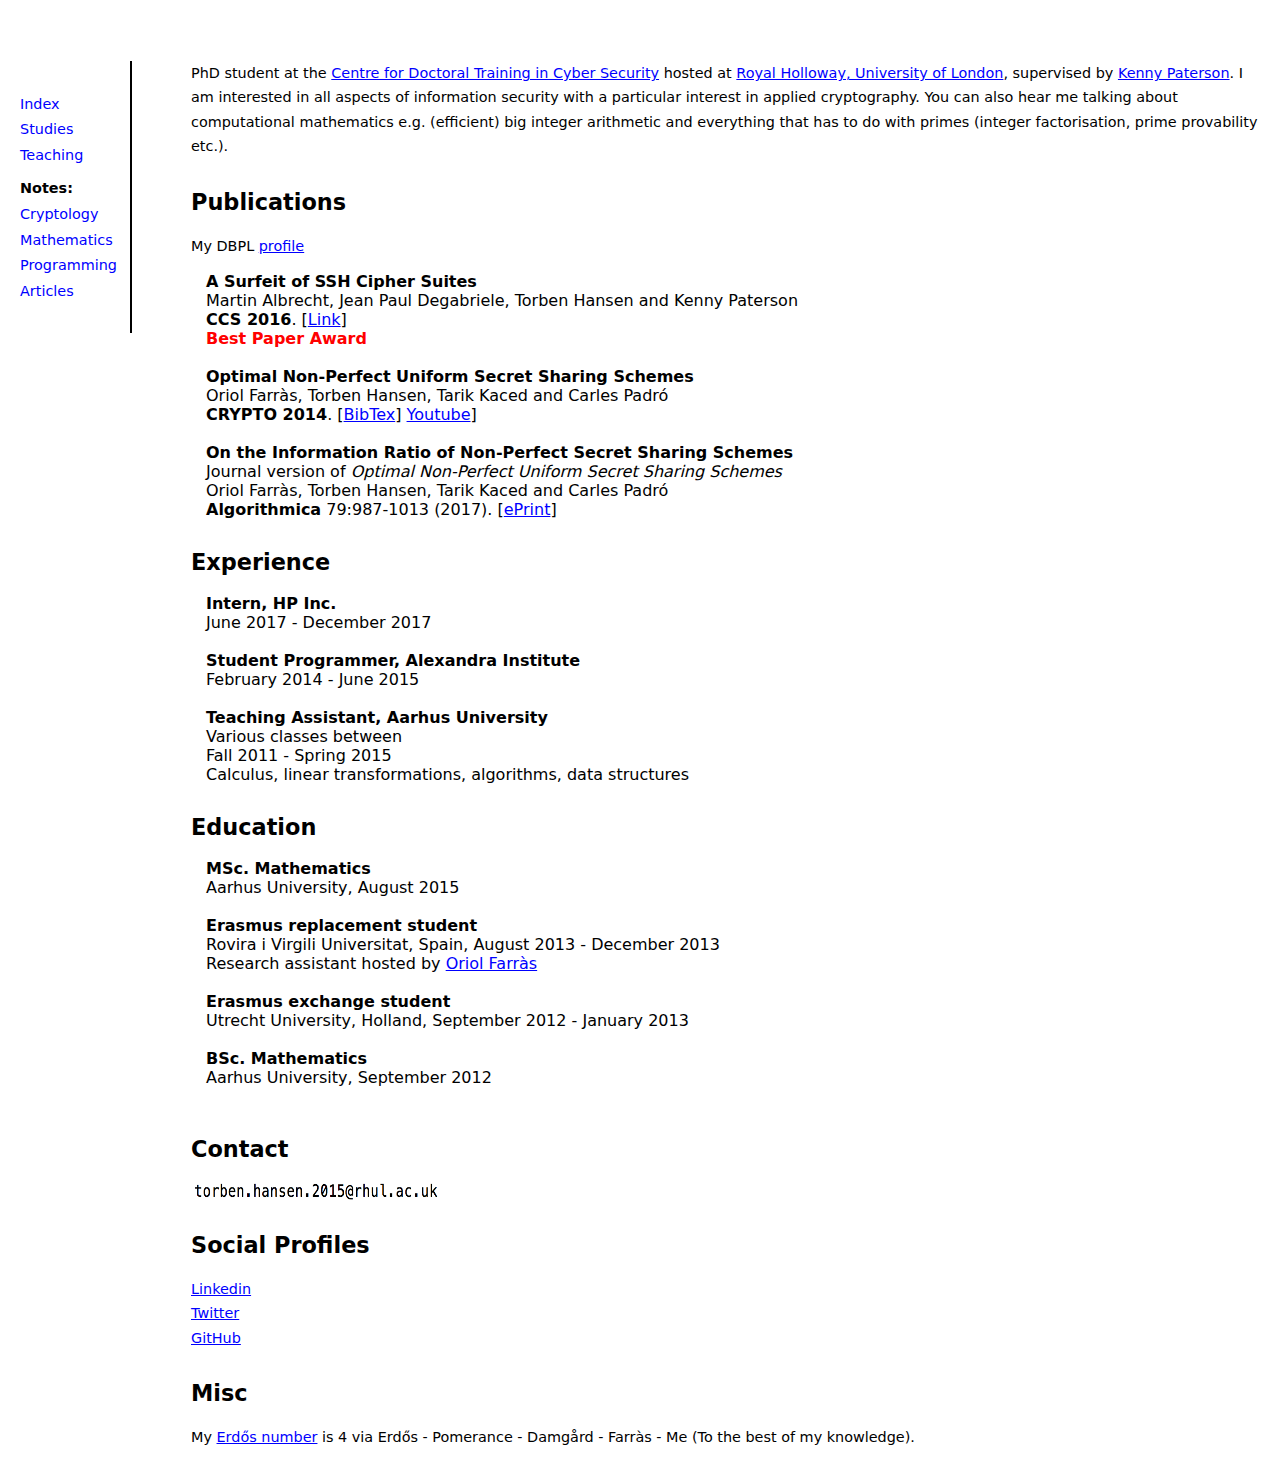
==== index.html @ 02009a63 "Hopefully this works" ====
<!DOCTYPE HTML PUBLIC "-//W3C//DTD HTML 4.01 Transitional//EN">
<html>
<head>
	<title>
		Torben Hansen
	</title>
	<meta name="keywords" content="Torben Hansen, Cryptology, Aarhus University, Mathematics"/>
	<meta http-equiv="content-type" content="text/html; charset=utf-8">
	<meta name="viewport" content="width=device-width, initial-scale=1">
	<meta http-equiv="content-type" content="text/html; charset=utf-8" />
	<link rel="stylesheet" href="style.css">
</head>

<body text="black" link="blue" vlink="blue"> 
	<table width="100%">
		<tr>
		<td  algin="center"><center><h1></h1>
		</center>
		<br>
		<br>
		</td>
		</tr>
		</table>
		<table style="border:0;" valign="top" width="100%"" cellpadding="9" cellspacing="0" bgcolor="#ffffff">
		<tr>
		<td id="navig" width="1%" style="border-right:0;border-left:0;border-top:0;border-bottom:0;" valign="top">
		<div class=navig>
		<table  style="border-right: 2px solid #000000;padding-right: 10px">
		<td><br></td>
		<tr><td nowrap><b> </b></td></tr>
		<tr><td nowrap><a href="./index.html">Index</a></td></tr>
		<tr><td nowrap><a href="./studies.html">Studies</a></td></tr>
		<tr><td nowrap><a href="./teaching.html">Teaching</a></td></tr>
		<tr><td nowrap></td></tr>
		<tr><td nowrap></td></tr>
		<tr><td nowrap><b>Notes:</b></td></tr>
		<tr><td nowrap><a href="./cryptology.html">Cryptology</a></td></tr>
		<tr><td nowrap><a href="./mathematics.html">Mathematics</a></td></tr>
		<tr><td nowrap><a href="./programming.html">Programming</a></td></tr>
		<tr><td nowrap><a href="./articles.html">Articles</a></td></tr>
		<tr></tr>
		<td><br></td>
		</table>
		</div>
		</td>
		<td id="content" style="border-left:0;border-right:0;border-top:0;border-bottom:0;padding-left:50px;" valign="top" bgcolor="#ffffff">
		<p>
			PhD student at the <a href="https://royalholloway.ac.uk/isg/cybersecuritycdt/">Centre for Doctoral Training in Cyber Security</a> hosted at <a href="https://royalholloway.ac.uk">Royal Holloway, University of London</a>, supervised by <a href="http://isg.rhul.ac.uk/~kp/">Kenny Paterson</a>. I am interested in all aspects of 
			information security with a particular interest in applied cryptography. You can also hear me talking about computational mathematics e.g. (efficient) big integer arithmetic and everything that has to do with primes (integer factorisation, prime provability etc.). 
		</p>
		<h2 id="pad">Publications</h2>
		<p>
			My DBPL <a href="http://dblp.uni-trier.de/pers/hd/h/Hansen:Torben_Brandt">profile</a> <br>
			<dt><strong>A Surfeit of SSH Cipher Suites</strong></dt>
			<dt>Martin Albrecht, Jean Paul Degabriele, Torben Hansen and Kenny Paterson</dt> 
			<dt><strong>CCS 2016</strong>. [<a href="http://isg.rhul.ac.uk/~kp/surfeit.pdf">Link</a>]</dt>
			<dt><font color="red"><strong red>Best Paper Award</strong></font></dt><br>
			<dt><strong>Optimal Non-Perfect Uniform Secret Sharing Schemes</strong></dt>
			<dt>Oriol Farr&#224;s, Torben Hansen, Tarik Kaced and Carles Padr&#243;</dt> 
			<dt><strong>CRYPTO 2014</strong>. [<a href="crypto_FarrasHKP14.bib">BibTex</a>] <a href="https://youtube.com/watch?v=5UGLZJiiarE">Youtube</a>]</dt><br>
			<dt><strong>On the Information Ratio of Non-Perfect Secret Sharing Schemes</strong></dt>
			<dt>Journal version of <em>Optimal Non-Perfect Uniform Secret Sharing Schemes</em>
			<dt>Oriol Farr&#224;s, Torben Hansen, Tarik Kaced and Carles Padr&#243;</dt> 
			<dt><strong>Algorithmica</strong> 79:987-1013 (2017). [<a href="http://eprint.iacr.org/2014/124">ePrint</a>]</dt>
		</p>      


		<h2 id="pad">Experience</h2>
		<p>
			<dt><strong>Intern, HP Inc.</strong></dt> 
			<dt>June 2017 - December 2017</dt>
			<br>
			<dt><strong>Student Programmer, Alexandra Institute</strong></dt>
			<dt>February 2014 - June 2015</dt>
			<br>
			<dt><strong>Teaching Assistant, Aarhus University</strong></dt>
			<dt>Various classes between</dt> 
			<dt>Fall 2011 - Spring 2015</dt>
			<dt>Calculus, linear transformations, algorithms, data structures</dt>
		</p>

		<h2 id="pad">Education</h2>
		<p>
			<dt><strong>MSc. Mathematics</strong></dt>
			<dt>Aarhus University, August 2015</dt><br>
			<dt><strong>Erasmus replacement student</strong></dt>
			<dt>Rovira i Virgili Universitat, Spain, August 2013 - December 2013</dt>
			<dt>Research assistant hosted by <a href="https://sites.google.com/site/oriolfv/">Oriol Farr&#224;s</a></dt><br>
			<dt><strong>Erasmus exchange student</strong></dt>
			<dt>Utrecht University, Holland, September 2012 - January 2013</dt><br>
			<dt><strong>BSc. Mathematics</strong></dt>
			<dt>Aarhus University, September 2012</dt><br>
		</p>

		<h2 id="pad">Contact</h2>
		<p>  
			<img src="mail.png" width = "250" height = "22"> <br>
		</p>
		
		<h2 id="pad">Social Profiles</h2>
		<p>
			<a href="https://linkedin.com/in/torbenbrandthansen">Linkedin</a><br>
			<a href="https://twitter.com/n_tbh">Twitter</a><br>
			<a href="https://github.com/himsen">GitHub</a>
		<p>

		<h2 id="pad">Misc</h2>
		<p>
			My <a href="http://en.wikipedia.org/wiki/Erd%C5%91s_number">Erd&#337;s number</a> is 4	 via Erd&#337;s - Pomerance - Damg&aring;rd - Farr&#224;s - Me (To the best of my knowledge).<br>
		</p>

		</tr>
	</table>
</body>
</html>
---- style.css ----
dt{padding-left:15px;}
#pad{margin-top:30px;}
body{font-family:DejaVu Sans,sans-serif,droid sans,arial;font-size:1em} 
h1{font-size:1.7em;}
h2{font-size:1.4em;}
h3{font-size:1.1em;}
p{font-size:0.9em;line-height:1.7em;}
li p{font-size:1.0em;line-height:1.7em;}
blockquote{font-size:0.9em;line-height:1.7em;}
blockquote p{font-size:1.0em;line-height:1.7em;}
ul blockquote{font-size:1.0em;line-height:1.7em;}
ul{font-size:0.9em;line-height:1.7em;}
ol{font-size:0.9em;line-height:1.7em;}
pre{font-family:monospace,monospace;font-size:0.9em;}
tt{font-family:monospace,monospace;font-size:1em;}
.navig td{font-size:0.9em;line-height:1.5em;}
.navig a{text-decoration:none;}
.quote td{font-size:0.9em;}
ol ol{font-size:1.0em;line-height:1.7em;}
ul ul{font-size:1.0em;line-height:1.7em;}
.inline table { border-collapse:collapse; }
.inline table th { padding:2px 10px; }
.inline table td { padding:2px 10px; }
.inline table th { border-top:2px solid #494949; border-bottom:1px solid #494949; }
.inline table tr { font-size:0.9em;line-height:1.7em; }
.inline table td:last-child, th:last-child { padding-right:0px; }
.inline table td:first-child, th:first-child { padding-left:0px; }
.inline table tr:last-child td { border-bottom:2px solid #494949; }
.inline table dt { color:#444; font-weight:700; }
.inline table th { color:#444; }
.center { text-align:center; }
.right { text-align:right; }
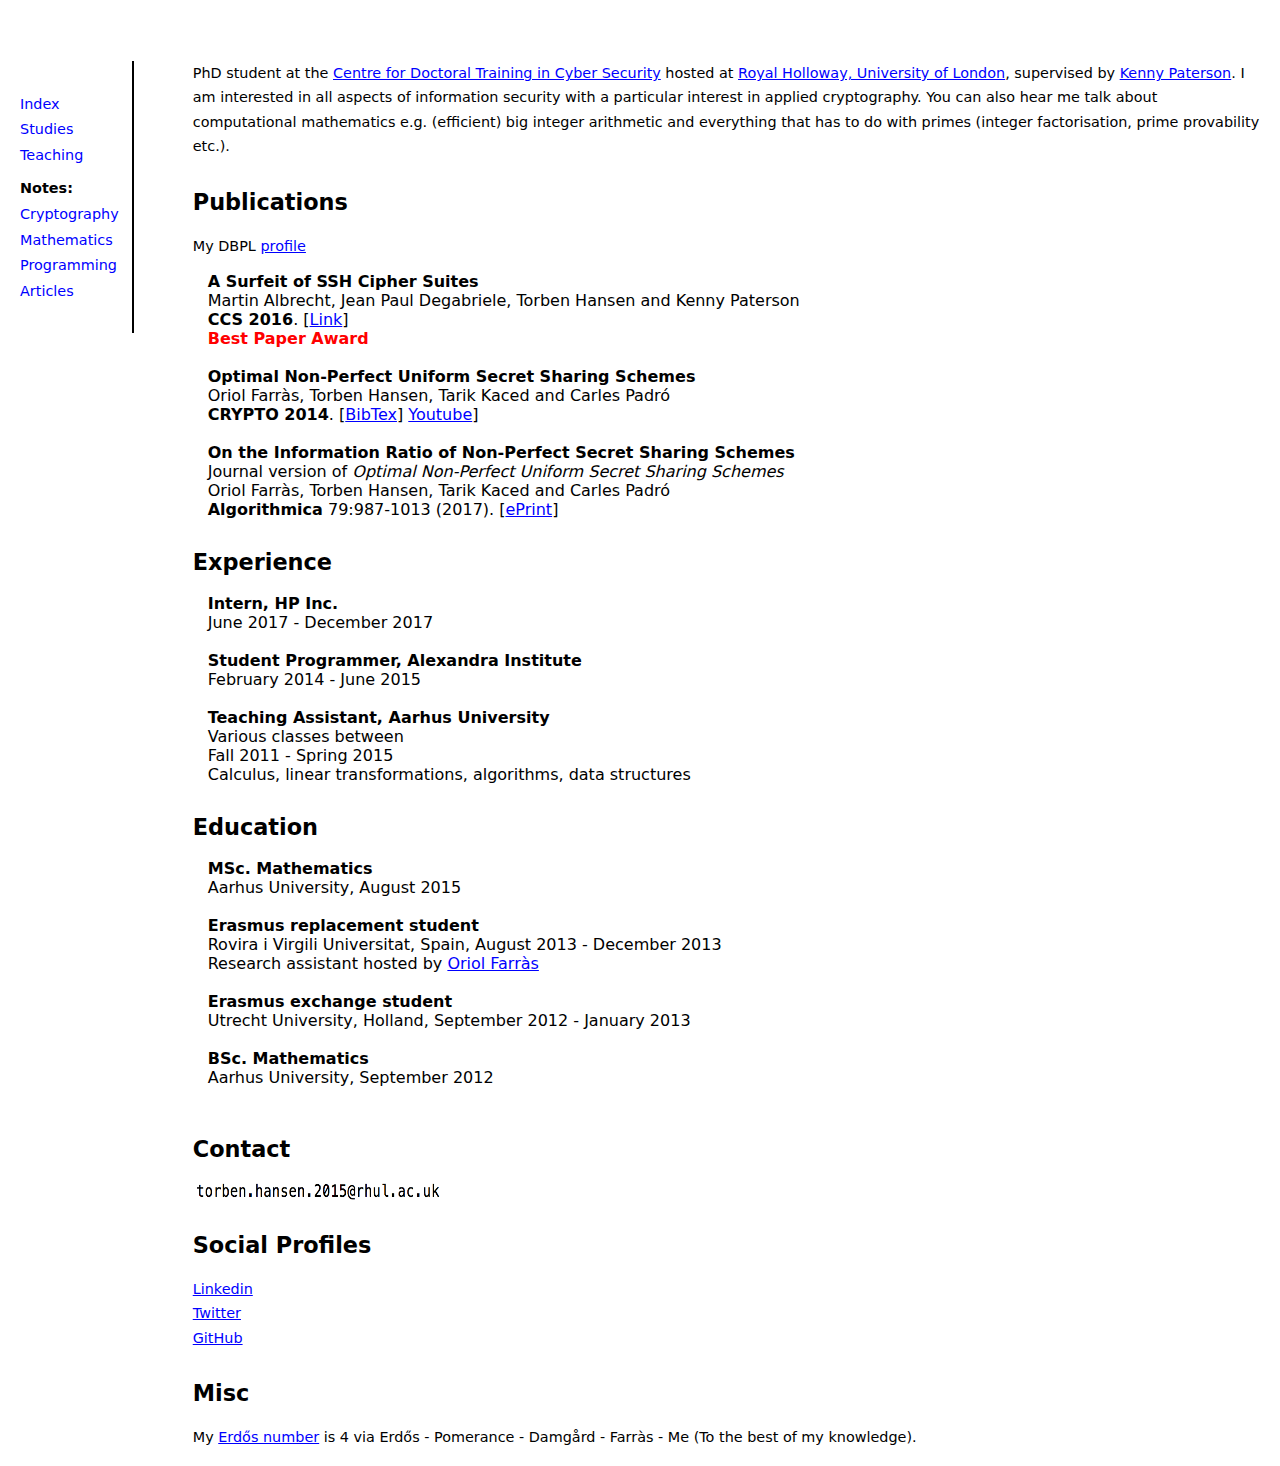
==== commit 6f9bd3e9: "Minor changes" ====
--- a/index.html
+++ b/index.html
@@ -34,7 +34,7 @@
 		<tr><td nowrap></td></tr>
 		<tr><td nowrap></td></tr>
 		<tr><td nowrap><b>Notes:</b></td></tr>
-		<tr><td nowrap><a href="./cryptology.html">Cryptology</a></td></tr>
+		<tr><td nowrap><a href="./cryptology.html">Cryptography</a></td></tr>
 		<tr><td nowrap><a href="./mathematics.html">Mathematics</a></td></tr>
 		<tr><td nowrap><a href="./programming.html">Programming</a></td></tr>
 		<tr><td nowrap><a href="./articles.html">Articles</a></td></tr>
@@ -46,7 +46,7 @@
 		<td id="content" style="border-left:0;border-right:0;border-top:0;border-bottom:0;padding-left:50px;" valign="top" bgcolor="#ffffff">
 		<p>
 			PhD student at the <a href="https://royalholloway.ac.uk/isg/cybersecuritycdt/">Centre for Doctoral Training in Cyber Security</a> hosted at <a href="https://royalholloway.ac.uk">Royal Holloway, University of London</a>, supervised by <a href="http://isg.rhul.ac.uk/~kp/">Kenny Paterson</a>. I am interested in all aspects of 
-			information security with a particular interest in applied cryptography. You can also hear me talking about computational mathematics e.g. (efficient) big integer arithmetic and everything that has to do with primes (integer factorisation, prime provability etc.). 
+			information security with a particular interest in applied cryptography. You can also hear me talk about computational mathematics e.g. (efficient) big integer arithmetic and everything that has to do with primes (integer factorisation, prime provability etc.). 
 		</p>
 		<h2 id="pad">Publications</h2>
 		<p>
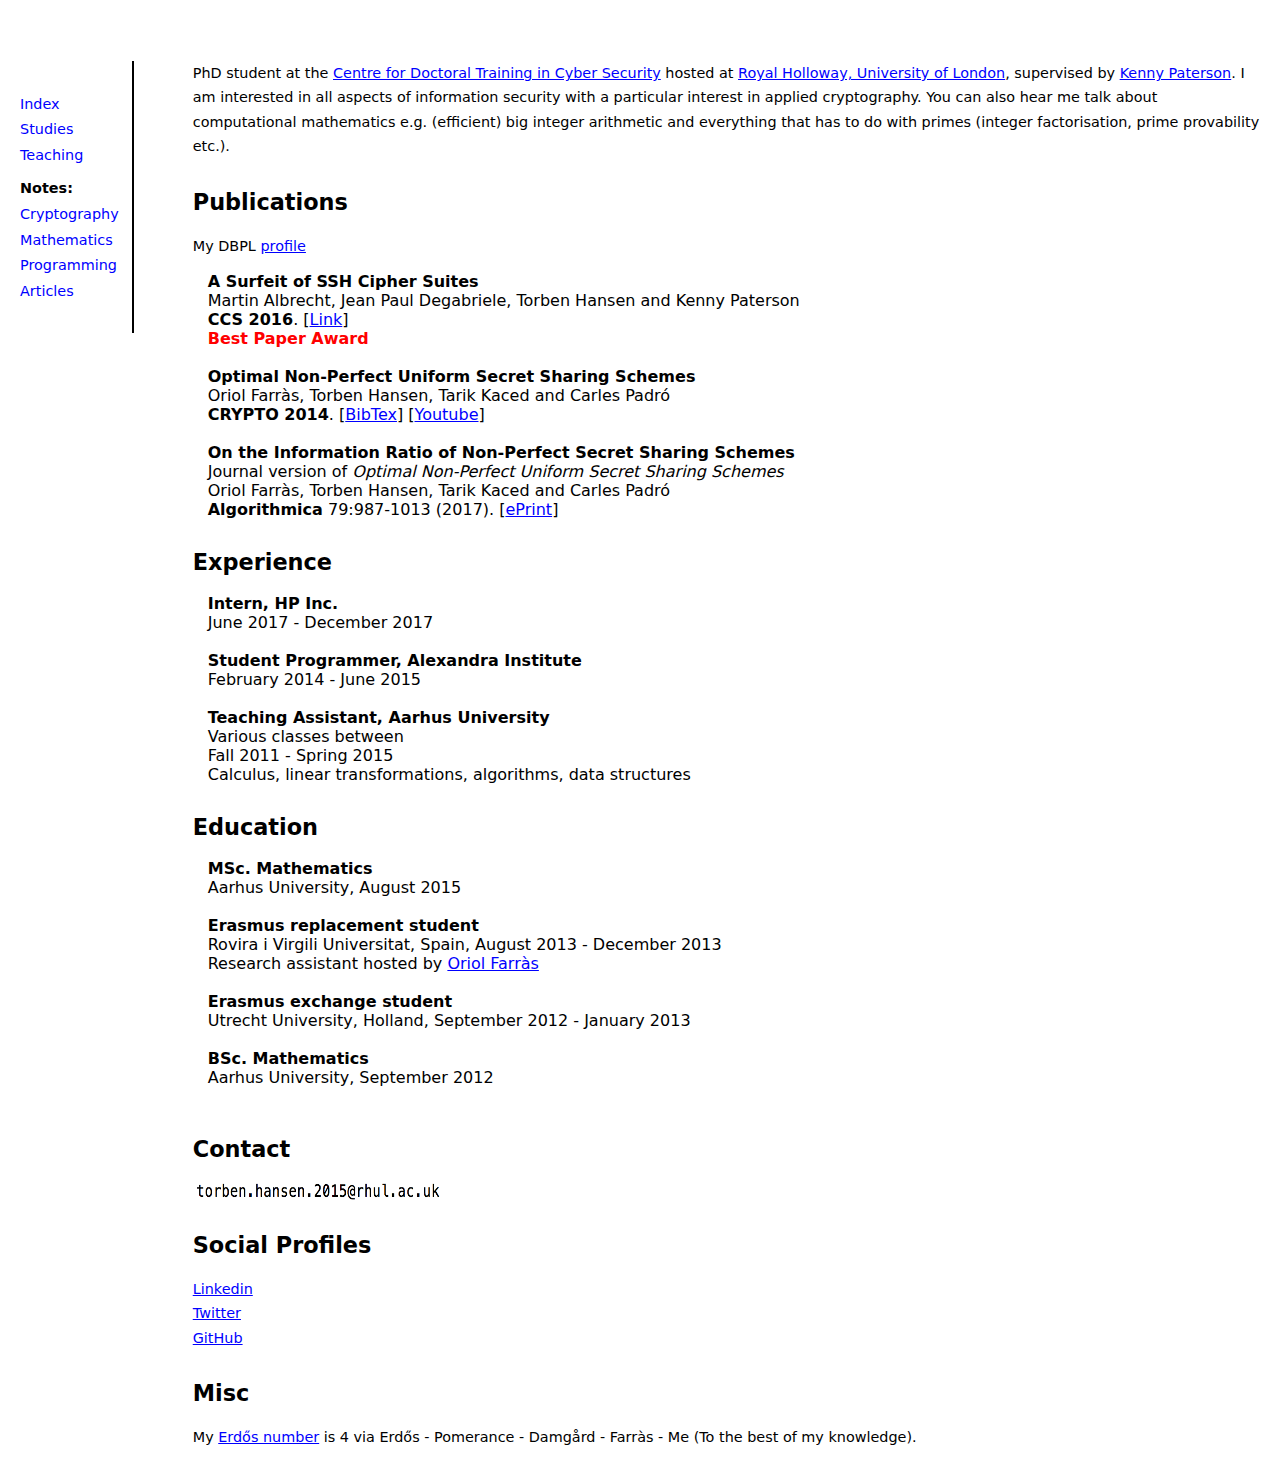
==== commit 0ef88e0e: "Bracket went missing" ====
--- a/index.html
+++ b/index.html
@@ -57,7 +57,7 @@
 			<dt><font color="red"><strong red>Best Paper Award</strong></font></dt><br>
 			<dt><strong>Optimal Non-Perfect Uniform Secret Sharing Schemes</strong></dt>
 			<dt>Oriol Farr&#224;s, Torben Hansen, Tarik Kaced and Carles Padr&#243;</dt> 
-			<dt><strong>CRYPTO 2014</strong>. [<a href="crypto_FarrasHKP14.bib">BibTex</a>] <a href="https://youtube.com/watch?v=5UGLZJiiarE">Youtube</a>]</dt><br>
+			<dt><strong>CRYPTO 2014</strong>. [<a href="crypto_FarrasHKP14.bib">BibTex</a>] [<a href="https://youtube.com/watch?v=5UGLZJiiarE">Youtube</a>]</dt><br>
 			<dt><strong>On the Information Ratio of Non-Perfect Secret Sharing Schemes</strong></dt>
 			<dt>Journal version of <em>Optimal Non-Perfect Uniform Secret Sharing Schemes</em>
 			<dt>Oriol Farr&#224;s, Torben Hansen, Tarik Kaced and Carles Padr&#243;</dt> 
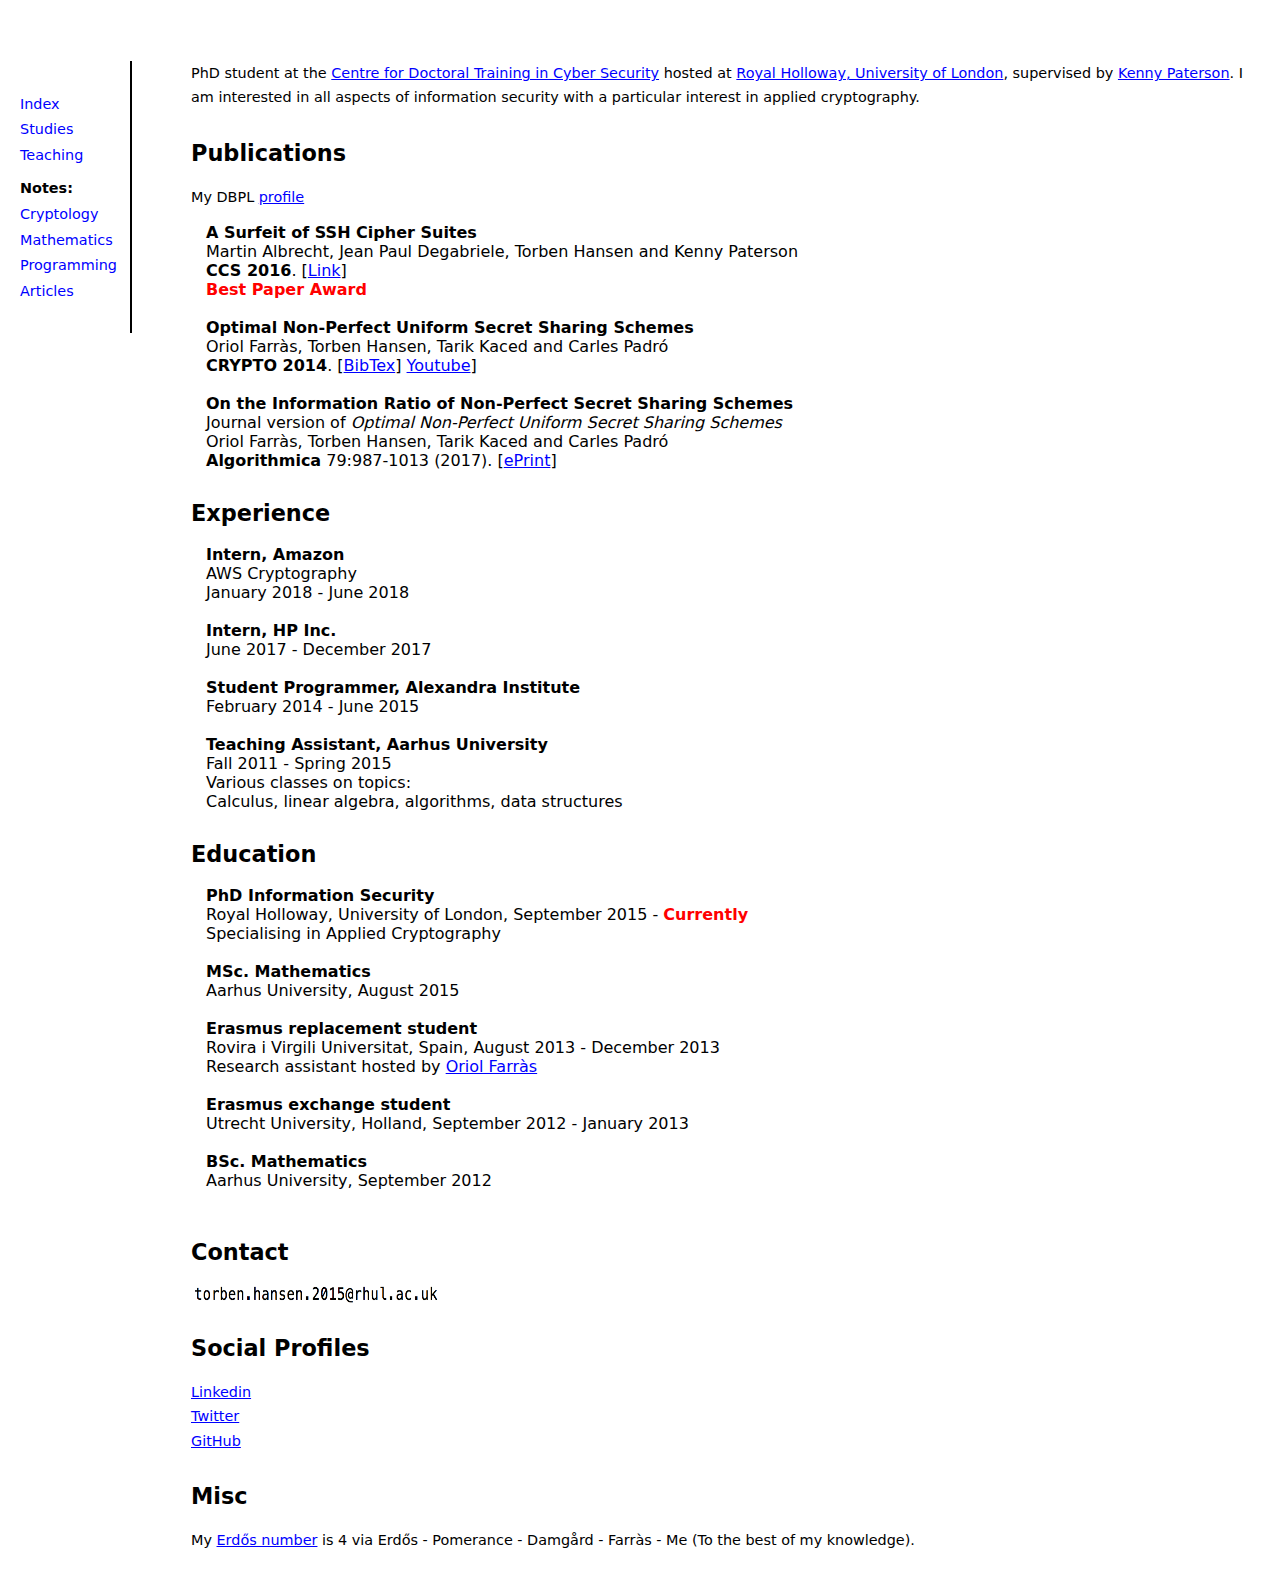
==== commit 81d77243: "Edited the wrong file..." ====
--- a/index.html
+++ b/index.html
@@ -4,7 +4,7 @@
 	<title>
 		Torben Hansen
 	</title>
-	<meta name="keywords" content="Torben Hansen, Cryptology, Aarhus University, Mathematics"/>
+	<meta name="keywords" content="Torben Hansen, Cryptography, Aarhus University, Royal Holloway, University of London,  Mathematics, Information Security, Cyber Security"/>
 	<meta http-equiv="content-type" content="text/html; charset=utf-8">
 	<meta name="viewport" content="width=device-width, initial-scale=1">
 	<meta http-equiv="content-type" content="text/html; charset=utf-8" />
@@ -34,7 +34,7 @@
 		<tr><td nowrap></td></tr>
 		<tr><td nowrap></td></tr>
 		<tr><td nowrap><b>Notes:</b></td></tr>
-		<tr><td nowrap><a href="./cryptology.html">Cryptography</a></td></tr>
+		<tr><td nowrap><a href="./cryptology.html">Cryptology</a></td></tr>
 		<tr><td nowrap><a href="./mathematics.html">Mathematics</a></td></tr>
 		<tr><td nowrap><a href="./programming.html">Programming</a></td></tr>
 		<tr><td nowrap><a href="./articles.html">Articles</a></td></tr>
@@ -46,7 +46,7 @@
 		<td id="content" style="border-left:0;border-right:0;border-top:0;border-bottom:0;padding-left:50px;" valign="top" bgcolor="#ffffff">
 		<p>
 			PhD student at the <a href="https://royalholloway.ac.uk/isg/cybersecuritycdt/">Centre for Doctoral Training in Cyber Security</a> hosted at <a href="https://royalholloway.ac.uk">Royal Holloway, University of London</a>, supervised by <a href="http://isg.rhul.ac.uk/~kp/">Kenny Paterson</a>. I am interested in all aspects of 
-			information security with a particular interest in applied cryptography. You can also hear me talk about computational mathematics e.g. (efficient) big integer arithmetic and everything that has to do with primes (integer factorisation, prime provability etc.). 
+			information security with a particular interest in applied cryptography. 
 		</p>
 		<h2 id="pad">Publications</h2>
 		<p>
@@ -57,30 +57,34 @@
 			<dt><font color="red"><strong red>Best Paper Award</strong></font></dt><br>
 			<dt><strong>Optimal Non-Perfect Uniform Secret Sharing Schemes</strong></dt>
 			<dt>Oriol Farr&#224;s, Torben Hansen, Tarik Kaced and Carles Padr&#243;</dt> 
-			<dt><strong>CRYPTO 2014</strong>. [<a href="crypto_FarrasHKP14.bib">BibTex</a>] [<a href="https://youtube.com/watch?v=5UGLZJiiarE">Youtube</a>]</dt><br>
+			<dt><strong>CRYPTO 2014</strong>. [<a href="crypto_FarrasHKP14.bib">BibTex</a>] <a href="https://youtube.com/watch?v=5UGLZJiiarE">Youtube</a>]</dt><br>
 			<dt><strong>On the Information Ratio of Non-Perfect Secret Sharing Schemes</strong></dt>
 			<dt>Journal version of <em>Optimal Non-Perfect Uniform Secret Sharing Schemes</em>
 			<dt>Oriol Farr&#224;s, Torben Hansen, Tarik Kaced and Carles Padr&#243;</dt> 
 			<dt><strong>Algorithmica</strong> 79:987-1013 (2017). [<a href="http://eprint.iacr.org/2014/124">ePrint</a>]</dt>
 		</p>      
-
-
 		<h2 id="pad">Experience</h2>
 		<p>
+			<dt><strong>Intern, Amazon</strong></dt>
+			<dt>AWS Cryptography</dt>
+			<dt>January 2018 - June 2018</dt>
+			<br>
 			<dt><strong>Intern, HP Inc.</strong></dt> 
 			<dt>June 2017 - December 2017</dt>
 			<br>
 			<dt><strong>Student Programmer, Alexandra Institute</strong></dt>
 			<dt>February 2014 - June 2015</dt>
 			<br>
-			<dt><strong>Teaching Assistant, Aarhus University</strong></dt>
-			<dt>Various classes between</dt> 
+			<dt><strong>Teaching Assistant, Aarhus University</strong></dt> 
 			<dt>Fall 2011 - Spring 2015</dt>
-			<dt>Calculus, linear transformations, algorithms, data structures</dt>
+			<dt>Various classes on topics:</dt>
+			<dt>Calculus, linear algebra, algorithms, data structures</dt>
 		</p>
-
 		<h2 id="pad">Education</h2>
 		<p>
+			<dt><strong>PhD Information Security</strong></dt>
+			<dt>Royal Holloway, University of London, September 2015 - <font color="red"><strong red>Currently</strong></font></dt>
+			<dt>Specialising in Applied Cryptography</dt><br>
 			<dt><strong>MSc. Mathematics</strong></dt>
 			<dt>Aarhus University, August 2015</dt><br>
 			<dt><strong>Erasmus replacement student</strong></dt>
@@ -91,7 +95,6 @@
 			<dt><strong>BSc. Mathematics</strong></dt>
 			<dt>Aarhus University, September 2012</dt><br>
 		</p>
-
 		<h2 id="pad">Contact</h2>
 		<p>  
 			<img src="mail.png" width = "250" height = "22"> <br>
@@ -103,12 +106,10 @@
 			<a href="https://twitter.com/n_tbh">Twitter</a><br>
 			<a href="https://github.com/himsen">GitHub</a>
 		<p>
-
 		<h2 id="pad">Misc</h2>
 		<p>
 			My <a href="http://en.wikipedia.org/wiki/Erd%C5%91s_number">Erd&#337;s number</a> is 4	 via Erd&#337;s - Pomerance - Damg&aring;rd - Farr&#224;s - Me (To the best of my knowledge).<br>
 		</p>
-
 		</tr>
 	</table>
 </body>
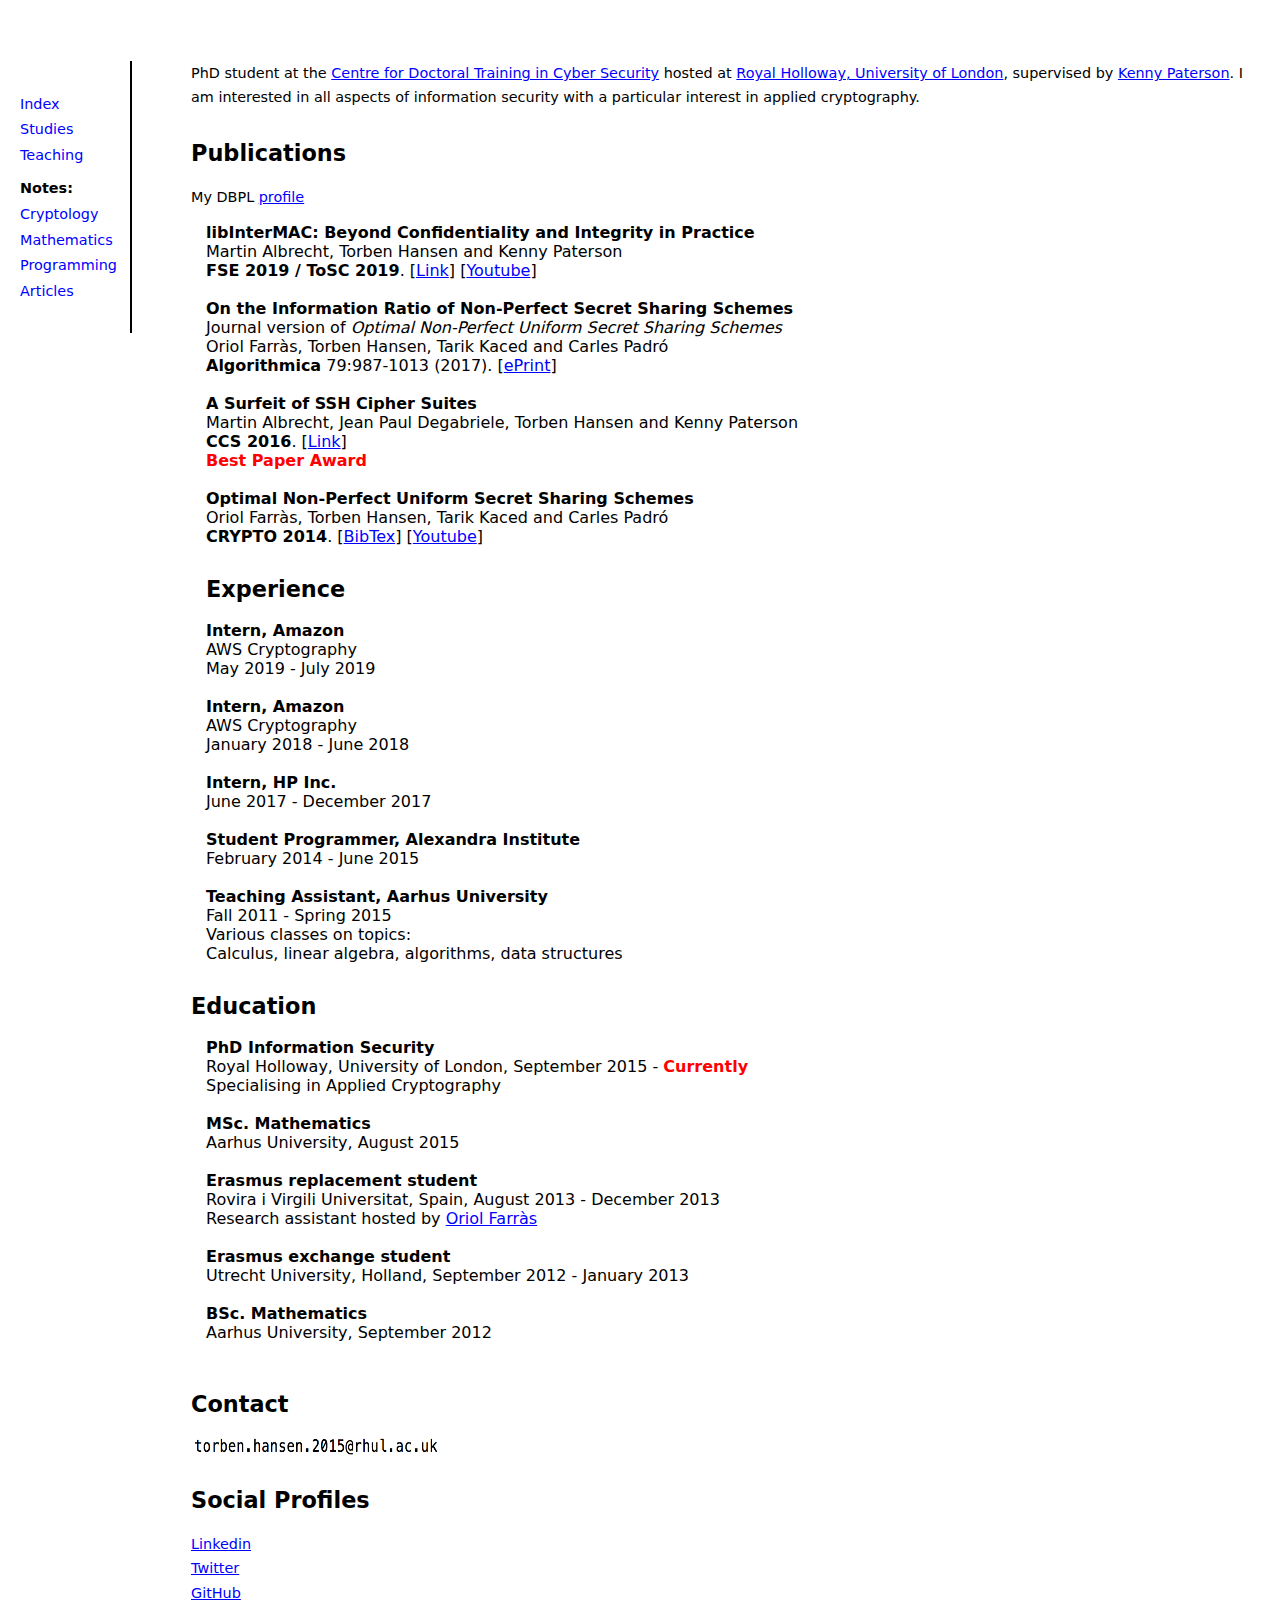
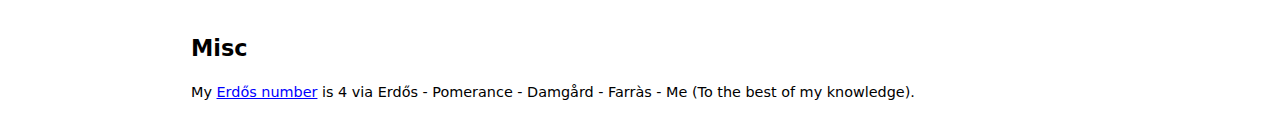
==== commit 50dd3d6f: "Updated website" ====
--- a/index.html
+++ b/index.html
@@ -51,20 +51,29 @@
 		<h2 id="pad">Publications</h2>
 		<p>
 			My DBPL <a href="http://dblp.uni-trier.de/pers/hd/h/Hansen:Torben_Brandt">profile</a> <br>
+			<dt><strong>libInterMAC: Beyond Confidentiality and Integrity in Practice</strong></dt>
+			<dt>Martin Albrecht, Torben Hansen and Kenny Paterson</dt> 
+			<dt><strong>FSE 2019 / ToSC 2019</strong>. [<a href="https://eprint.iacr.org/2019/165">Link</a>] [<a href="https://www.youtube.com/watch?v=7LYi0R6S45U">Youtube</a>]</dt>
+			</dt><br>
+			<dt><strong>On the Information Ratio of Non-Perfect Secret Sharing Schemes</strong></dt>
+			<dt>Journal version of <em>Optimal Non-Perfect Uniform Secret Sharing Schemes</em>
+			<dt>Oriol Farr&#224;s, Torben Hansen, Tarik Kaced and Carles Padr&#243;</dt> 
+			<dt><strong>Algorithmica</strong> 79:987-1013 (2017). [<a href="http://eprint.iacr.org/2014/124">ePrint</a>]</dt>
+			</dt><br>
 			<dt><strong>A Surfeit of SSH Cipher Suites</strong></dt>
 			<dt>Martin Albrecht, Jean Paul Degabriele, Torben Hansen and Kenny Paterson</dt> 
 			<dt><strong>CCS 2016</strong>. [<a href="http://isg.rhul.ac.uk/~kp/surfeit.pdf">Link</a>]</dt>
 			<dt><font color="red"><strong red>Best Paper Award</strong></font></dt><br>
 			<dt><strong>Optimal Non-Perfect Uniform Secret Sharing Schemes</strong></dt>
 			<dt>Oriol Farr&#224;s, Torben Hansen, Tarik Kaced and Carles Padr&#243;</dt> 
-			<dt><strong>CRYPTO 2014</strong>. [<a href="crypto_FarrasHKP14.bib">BibTex</a>] <a href="https://youtube.com/watch?v=5UGLZJiiarE">Youtube</a>]</dt><br>
-			<dt><strong>On the Information Ratio of Non-Perfect Secret Sharing Schemes</strong></dt>
-			<dt>Journal version of <em>Optimal Non-Perfect Uniform Secret Sharing Schemes</em>
-			<dt>Oriol Farr&#224;s, Torben Hansen, Tarik Kaced and Carles Padr&#243;</dt> 
-			<dt><strong>Algorithmica</strong> 79:987-1013 (2017). [<a href="http://eprint.iacr.org/2014/124">ePrint</a>]</dt>
+			<dt><strong>CRYPTO 2014</strong>. [<a href="crypto_FarrasHKP14.bib">BibTex</a>] [<a href="https://youtube.com/watch?v=5UGLZJiiarE">Youtube</a>]
 		</p>      
 		<h2 id="pad">Experience</h2>
 		<p>
+			<dt><strong>Intern, Amazon</strong></dt>
+			<dt>AWS Cryptography</dt>
+			<dt>May 2019 - July 2019</dt>
+			<br>
 			<dt><strong>Intern, Amazon</strong></dt>
 			<dt>AWS Cryptography</dt>
 			<dt>January 2018 - June 2018</dt>
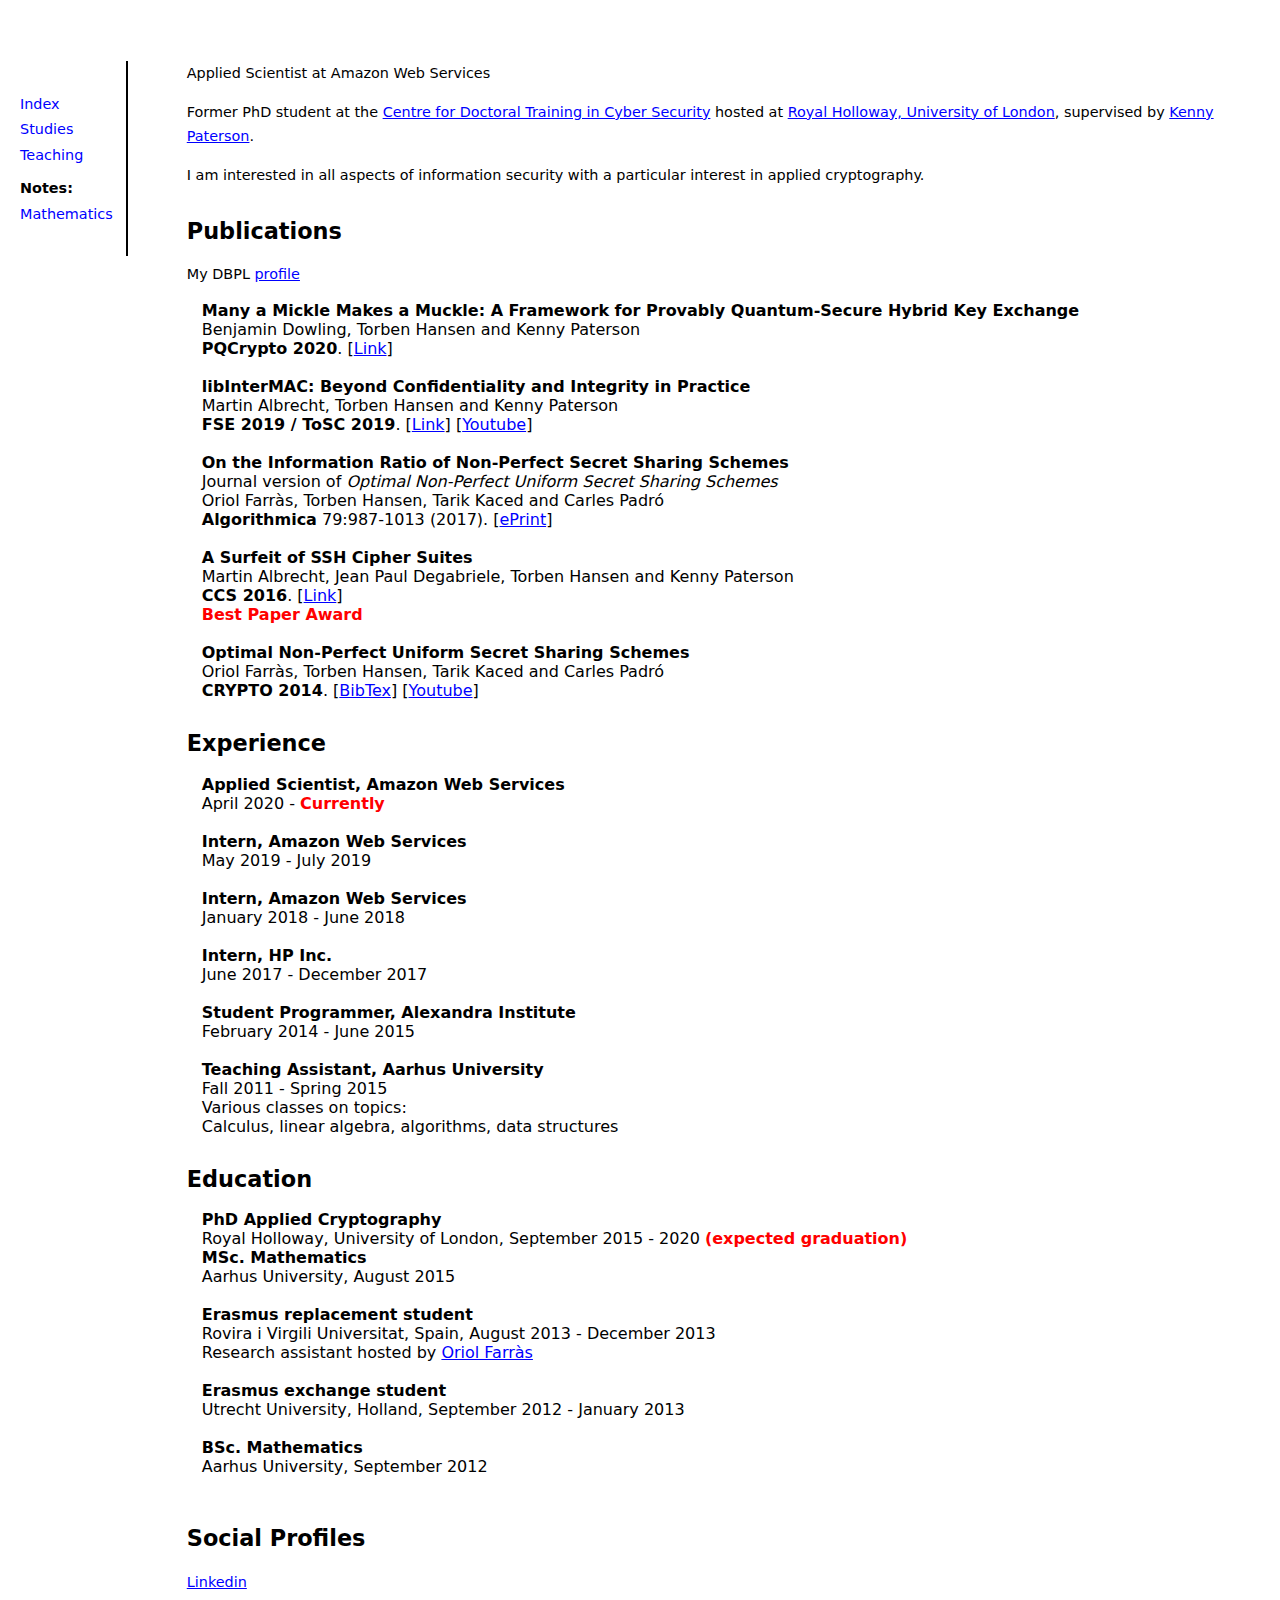
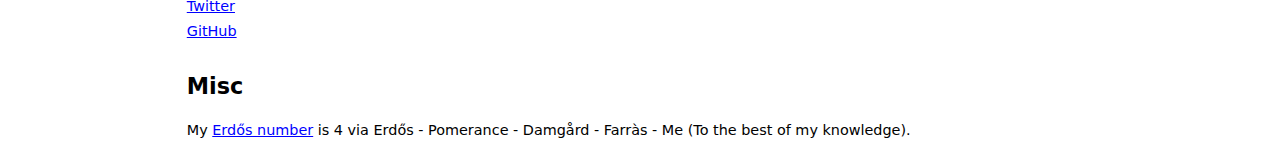
==== commit bb8dac1f: "Update to site" ====
--- a/index.html
+++ b/index.html
@@ -34,10 +34,7 @@
 		<tr><td nowrap></td></tr>
 		<tr><td nowrap></td></tr>
 		<tr><td nowrap><b>Notes:</b></td></tr>
-		<tr><td nowrap><a href="./cryptology.html">Cryptology</a></td></tr>
 		<tr><td nowrap><a href="./mathematics.html">Mathematics</a></td></tr>
-		<tr><td nowrap><a href="./programming.html">Programming</a></td></tr>
-		<tr><td nowrap><a href="./articles.html">Articles</a></td></tr>
 		<tr></tr>
 		<td><br></td>
 		</table>
@@ -45,12 +42,21 @@
 		</td>
 		<td id="content" style="border-left:0;border-right:0;border-top:0;border-bottom:0;padding-left:50px;" valign="top" bgcolor="#ffffff">
 		<p>
-			PhD student at the <a href="https://royalholloway.ac.uk/isg/cybersecuritycdt/">Centre for Doctoral Training in Cyber Security</a> hosted at <a href="https://royalholloway.ac.uk">Royal Holloway, University of London</a>, supervised by <a href="http://isg.rhul.ac.uk/~kp/">Kenny Paterson</a>. I am interested in all aspects of 
-			information security with a particular interest in applied cryptography. 
+			Applied Scientist at Amazon Web Services
+		</p>
+		<p>
+			Former PhD student at the <a href="https://royalholloway.ac.uk/isg/cybersecuritycdt/">Centre for Doctoral Training in Cyber Security</a> hosted at <a href="https://royalholloway.ac.uk">Royal Holloway, University of London</a>, supervised by <a href="https://appliedcrypto.ethz.ch/people/kenny-paterson.html">Kenny Paterson</a>.
+		</p>
+		<p>
+			I am interested in all aspects of information security with a particular interest in applied cryptography. 
 		</p>
 		<h2 id="pad">Publications</h2>
 		<p>
 			My DBPL <a href="http://dblp.uni-trier.de/pers/hd/h/Hansen:Torben_Brandt">profile</a> <br>
+			<dt><strong>Many a Mickle Makes a Muckle: A Framework for Provably Quantum-Secure Hybrid Key Exchange</strong></dt>
+			<dt>Benjamin Dowling, Torben Hansen and Kenny Paterson</dt> 
+			<dt><strong>PQCrypto 2020</strong>. [<a href="https://eprint.iacr.org/2020/099">Link</a>]</dt>
+			</dt><br>
 			<dt><strong>libInterMAC: Beyond Confidentiality and Integrity in Practice</strong></dt>
 			<dt>Martin Albrecht, Torben Hansen and Kenny Paterson</dt> 
 			<dt><strong>FSE 2019 / ToSC 2019</strong>. [<a href="https://eprint.iacr.org/2019/165">Link</a>] [<a href="https://www.youtube.com/watch?v=7LYi0R6S45U">Youtube</a>]</dt>
@@ -66,16 +72,17 @@
 			<dt><font color="red"><strong red>Best Paper Award</strong></font></dt><br>
 			<dt><strong>Optimal Non-Perfect Uniform Secret Sharing Schemes</strong></dt>
 			<dt>Oriol Farr&#224;s, Torben Hansen, Tarik Kaced and Carles Padr&#243;</dt> 
-			<dt><strong>CRYPTO 2014</strong>. [<a href="crypto_FarrasHKP14.bib">BibTex</a>] [<a href="https://youtube.com/watch?v=5UGLZJiiarE">Youtube</a>]
+			<dt><strong>CRYPTO 2014</strong>. [<a href="crypto_FarrasHKP14.bib">BibTex</a>] [<a href="https://youtube.com/watch?v=5UGLZJiiarE">Youtube</a>]</dt>
 		</p>      
 		<h2 id="pad">Experience</h2>
 		<p>
-			<dt><strong>Intern, Amazon</strong></dt>
-			<dt>AWS Cryptography</dt>
+			<dt><strong>Applied Scientist, Amazon Web Services</strong></dt>
+			<dt>April 2020 - <font color="red"><strong red>Currently</strong></font></dt>
+			<br>
+			<dt><strong>Intern, Amazon Web Services</strong></dt>
 			<dt>May 2019 - July 2019</dt>
 			<br>
-			<dt><strong>Intern, Amazon</strong></dt>
-			<dt>AWS Cryptography</dt>
+			<dt><strong>Intern, Amazon Web Services</strong></dt>
 			<dt>January 2018 - June 2018</dt>
 			<br>
 			<dt><strong>Intern, HP Inc.</strong></dt> 
@@ -91,9 +98,8 @@
 		</p>
 		<h2 id="pad">Education</h2>
 		<p>
-			<dt><strong>PhD Information Security</strong></dt>
-			<dt>Royal Holloway, University of London, September 2015 - <font color="red"><strong red>Currently</strong></font></dt>
-			<dt>Specialising in Applied Cryptography</dt><br>
+			<dt><strong>PhD Applied Cryptography</strong></dt>
+			<dt>Royal Holloway, University of London, September 2015 - 2020 <font color="red"><strong red>(expected graduation)</strong></font></dt>
 			<dt><strong>MSc. Mathematics</strong></dt>
 			<dt>Aarhus University, August 2015</dt><br>
 			<dt><strong>Erasmus replacement student</strong></dt>
@@ -103,10 +109,6 @@
 			<dt>Utrecht University, Holland, September 2012 - January 2013</dt><br>
 			<dt><strong>BSc. Mathematics</strong></dt>
 			<dt>Aarhus University, September 2012</dt><br>
-		</p>
-		<h2 id="pad">Contact</h2>
-		<p>  
-			<img src="mail.png" width = "250" height = "22"> <br>
 		</p>
 		
 		<h2 id="pad">Social Profiles</h2>
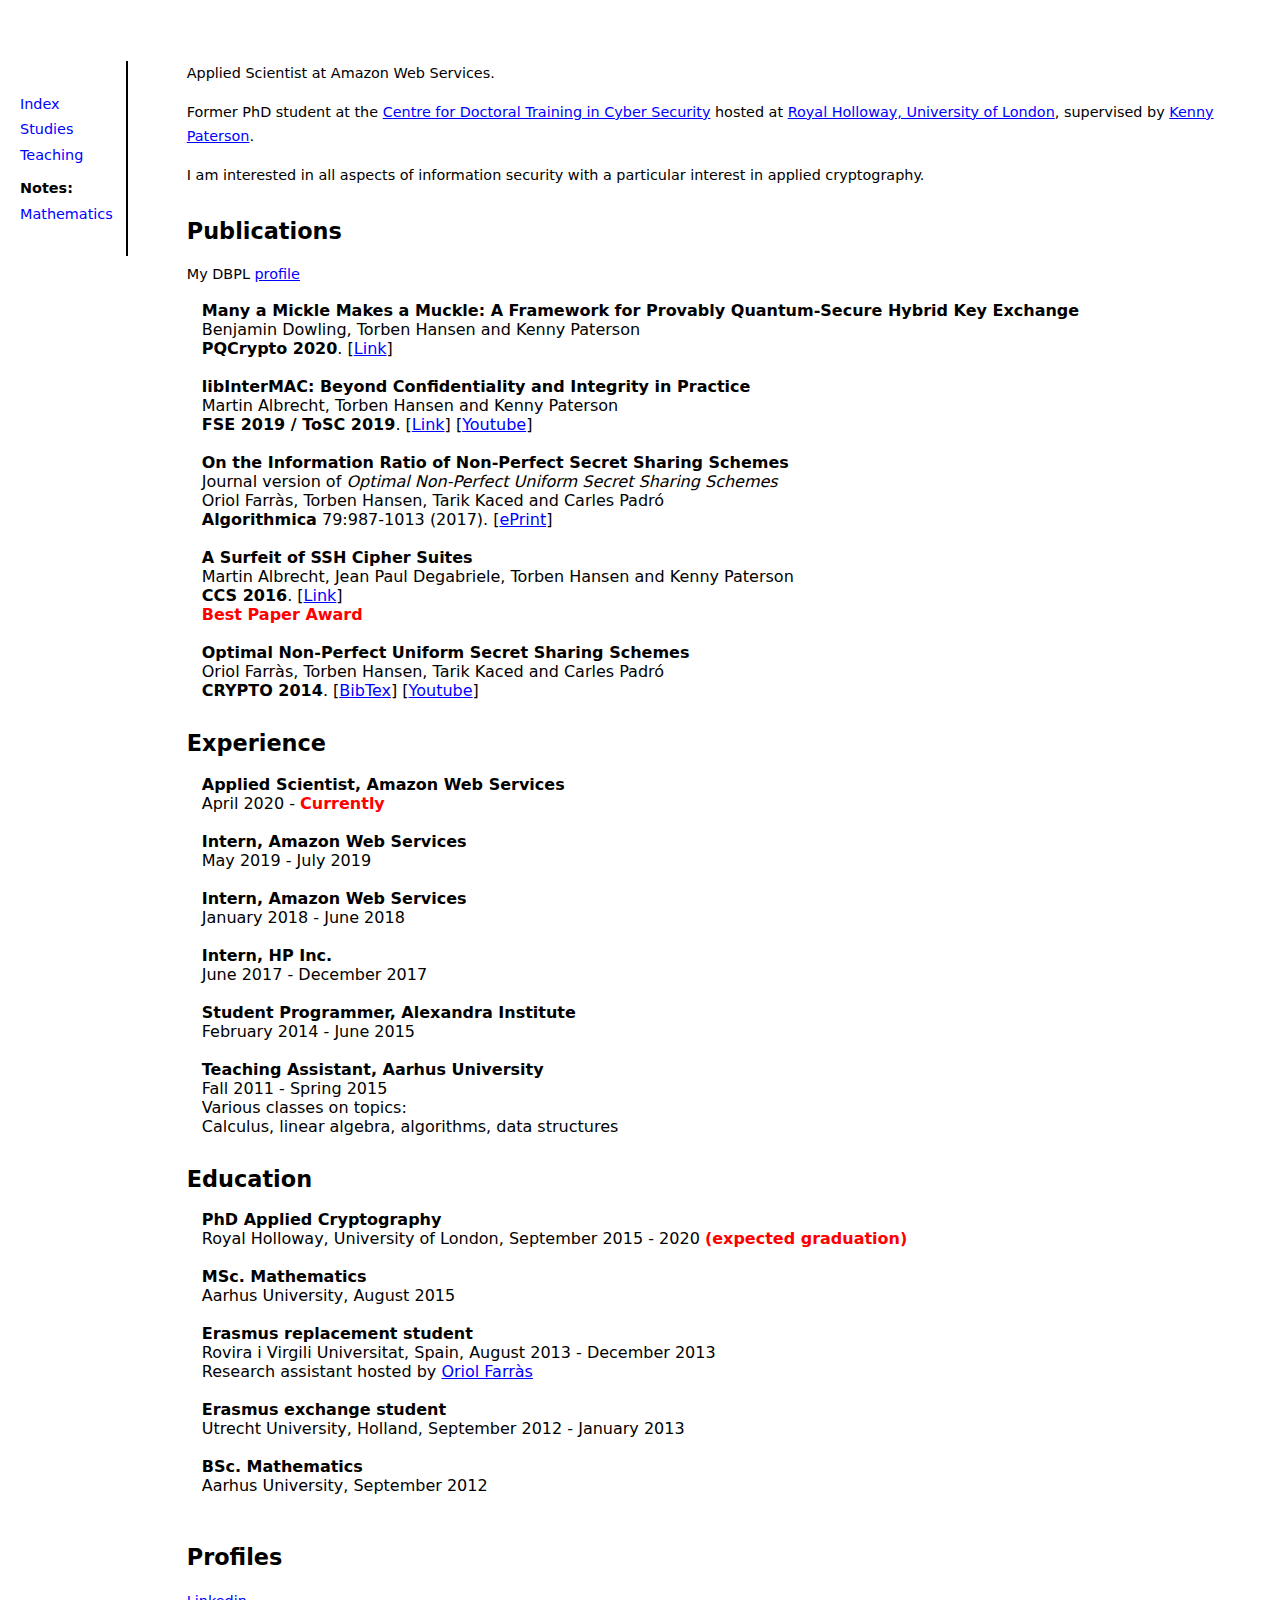
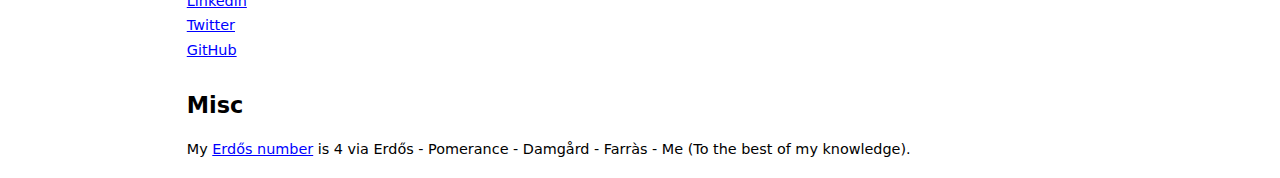
==== commit bef251c5: "Fixed some typos" ====
--- a/index.html
+++ b/index.html
@@ -42,7 +42,7 @@
 		</td>
 		<td id="content" style="border-left:0;border-right:0;border-top:0;border-bottom:0;padding-left:50px;" valign="top" bgcolor="#ffffff">
 		<p>
-			Applied Scientist at Amazon Web Services
+			Applied Scientist at Amazon Web Services.
 		</p>
 		<p>
 			Former PhD student at the <a href="https://royalholloway.ac.uk/isg/cybersecuritycdt/">Centre for Doctoral Training in Cyber Security</a> hosted at <a href="https://royalholloway.ac.uk">Royal Holloway, University of London</a>, supervised by <a href="https://appliedcrypto.ethz.ch/people/kenny-paterson.html">Kenny Paterson</a>.
@@ -99,7 +99,7 @@
 		<h2 id="pad">Education</h2>
 		<p>
 			<dt><strong>PhD Applied Cryptography</strong></dt>
-			<dt>Royal Holloway, University of London, September 2015 - 2020 <font color="red"><strong red>(expected graduation)</strong></font></dt>
+			<dt>Royal Holloway, University of London, September 2015 - 2020 <font color="red"><strong red>(expected graduation)</strong></font></dt><br>
 			<dt><strong>MSc. Mathematics</strong></dt>
 			<dt>Aarhus University, August 2015</dt><br>
 			<dt><strong>Erasmus replacement student</strong></dt>
@@ -111,7 +111,7 @@
 			<dt>Aarhus University, September 2012</dt><br>
 		</p>
 		
-		<h2 id="pad">Social Profiles</h2>
+		<h2 id="pad">Profiles</h2>
 		<p>
 			<a href="https://linkedin.com/in/torbenbrandthansen">Linkedin</a><br>
 			<a href="https://twitter.com/n_tbh">Twitter</a><br>
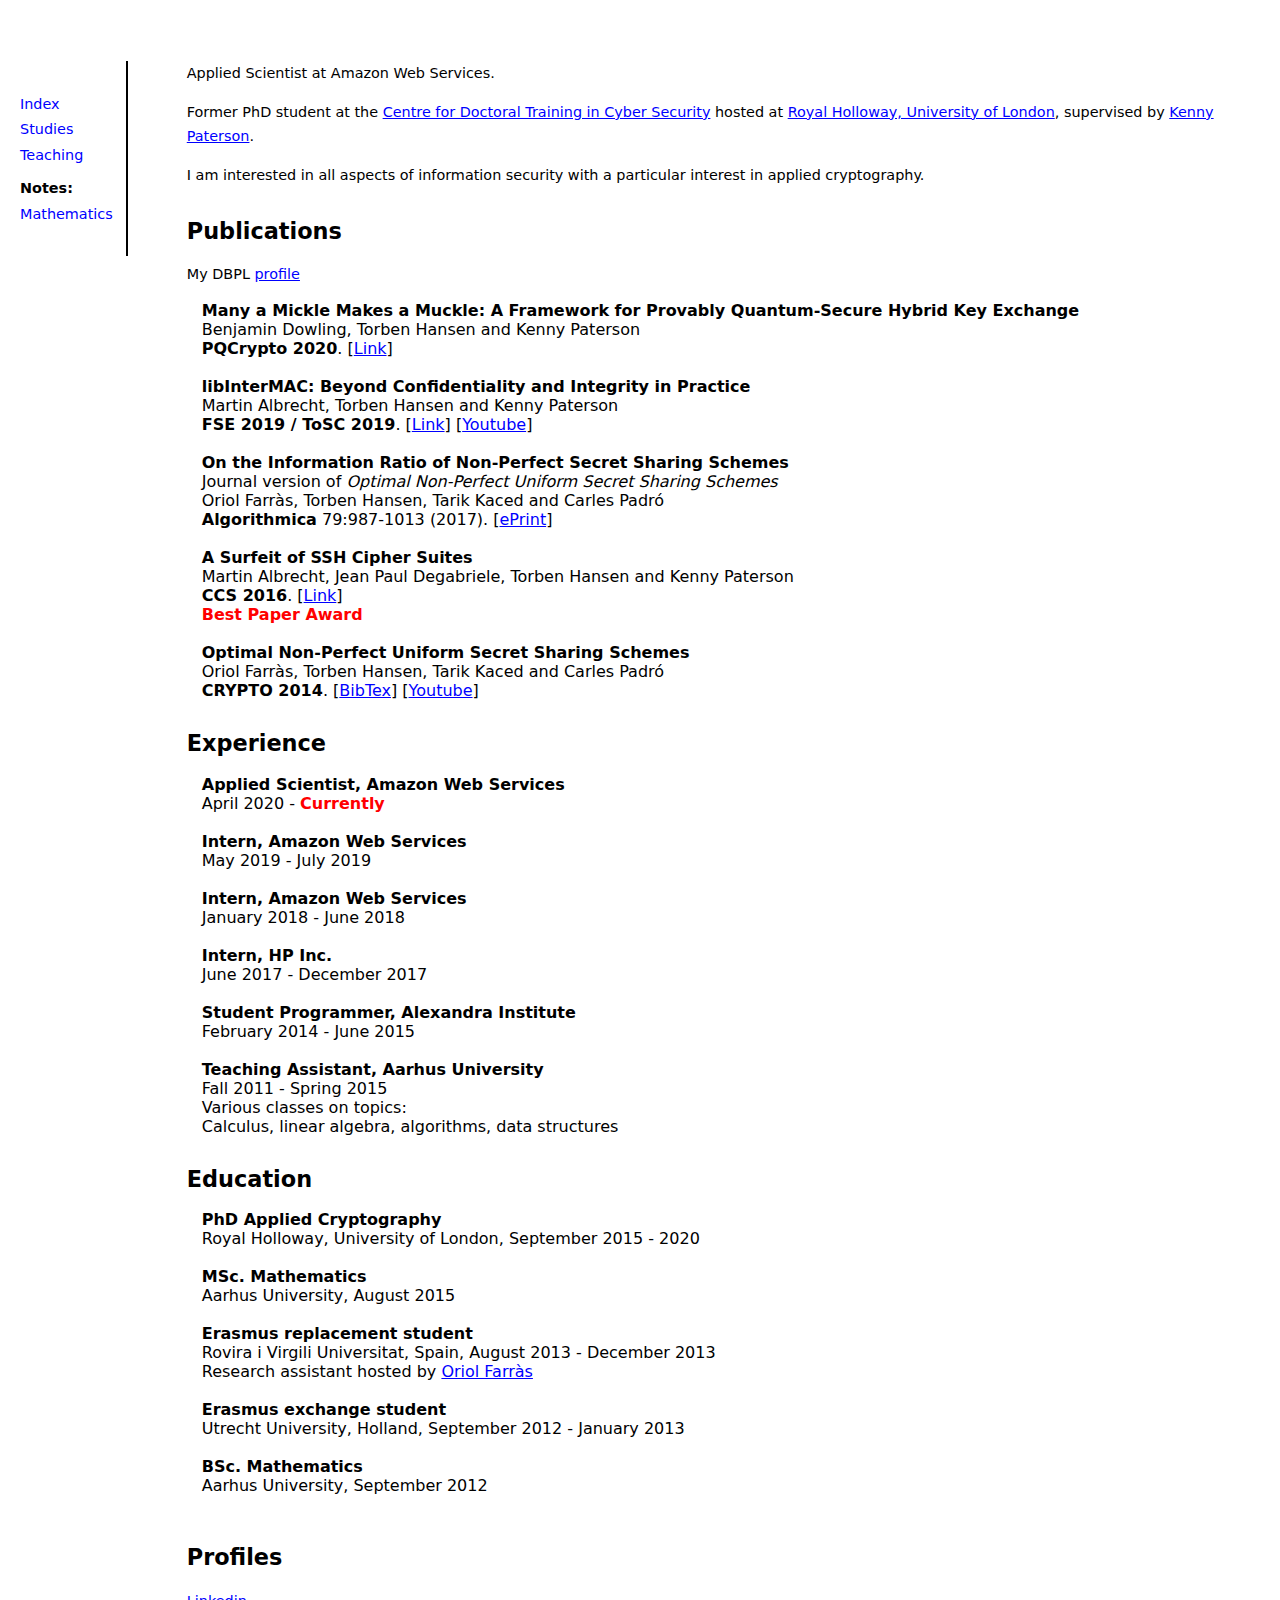
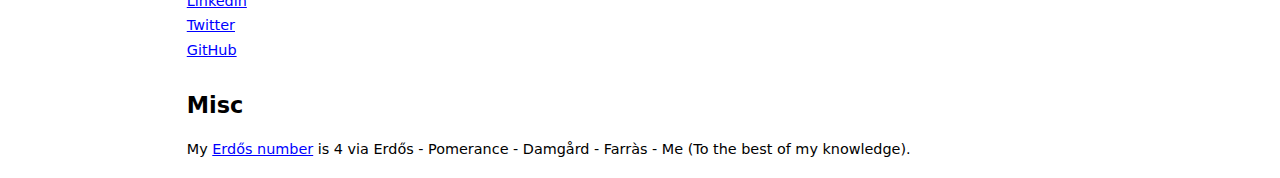
==== commit edc69adb: "I actually graduated as expected" ====
--- a/index.html
+++ b/index.html
@@ -99,7 +99,7 @@
 		<h2 id="pad">Education</h2>
 		<p>
 			<dt><strong>PhD Applied Cryptography</strong></dt>
-			<dt>Royal Holloway, University of London, September 2015 - 2020 <font color="red"><strong red>(expected graduation)</strong></font></dt><br>
+			<dt>Royal Holloway, University of London, September 2015 - 2020</dt><br>
 			<dt><strong>MSc. Mathematics</strong></dt>
 			<dt>Aarhus University, August 2015</dt><br>
 			<dt><strong>Erasmus replacement student</strong></dt>
